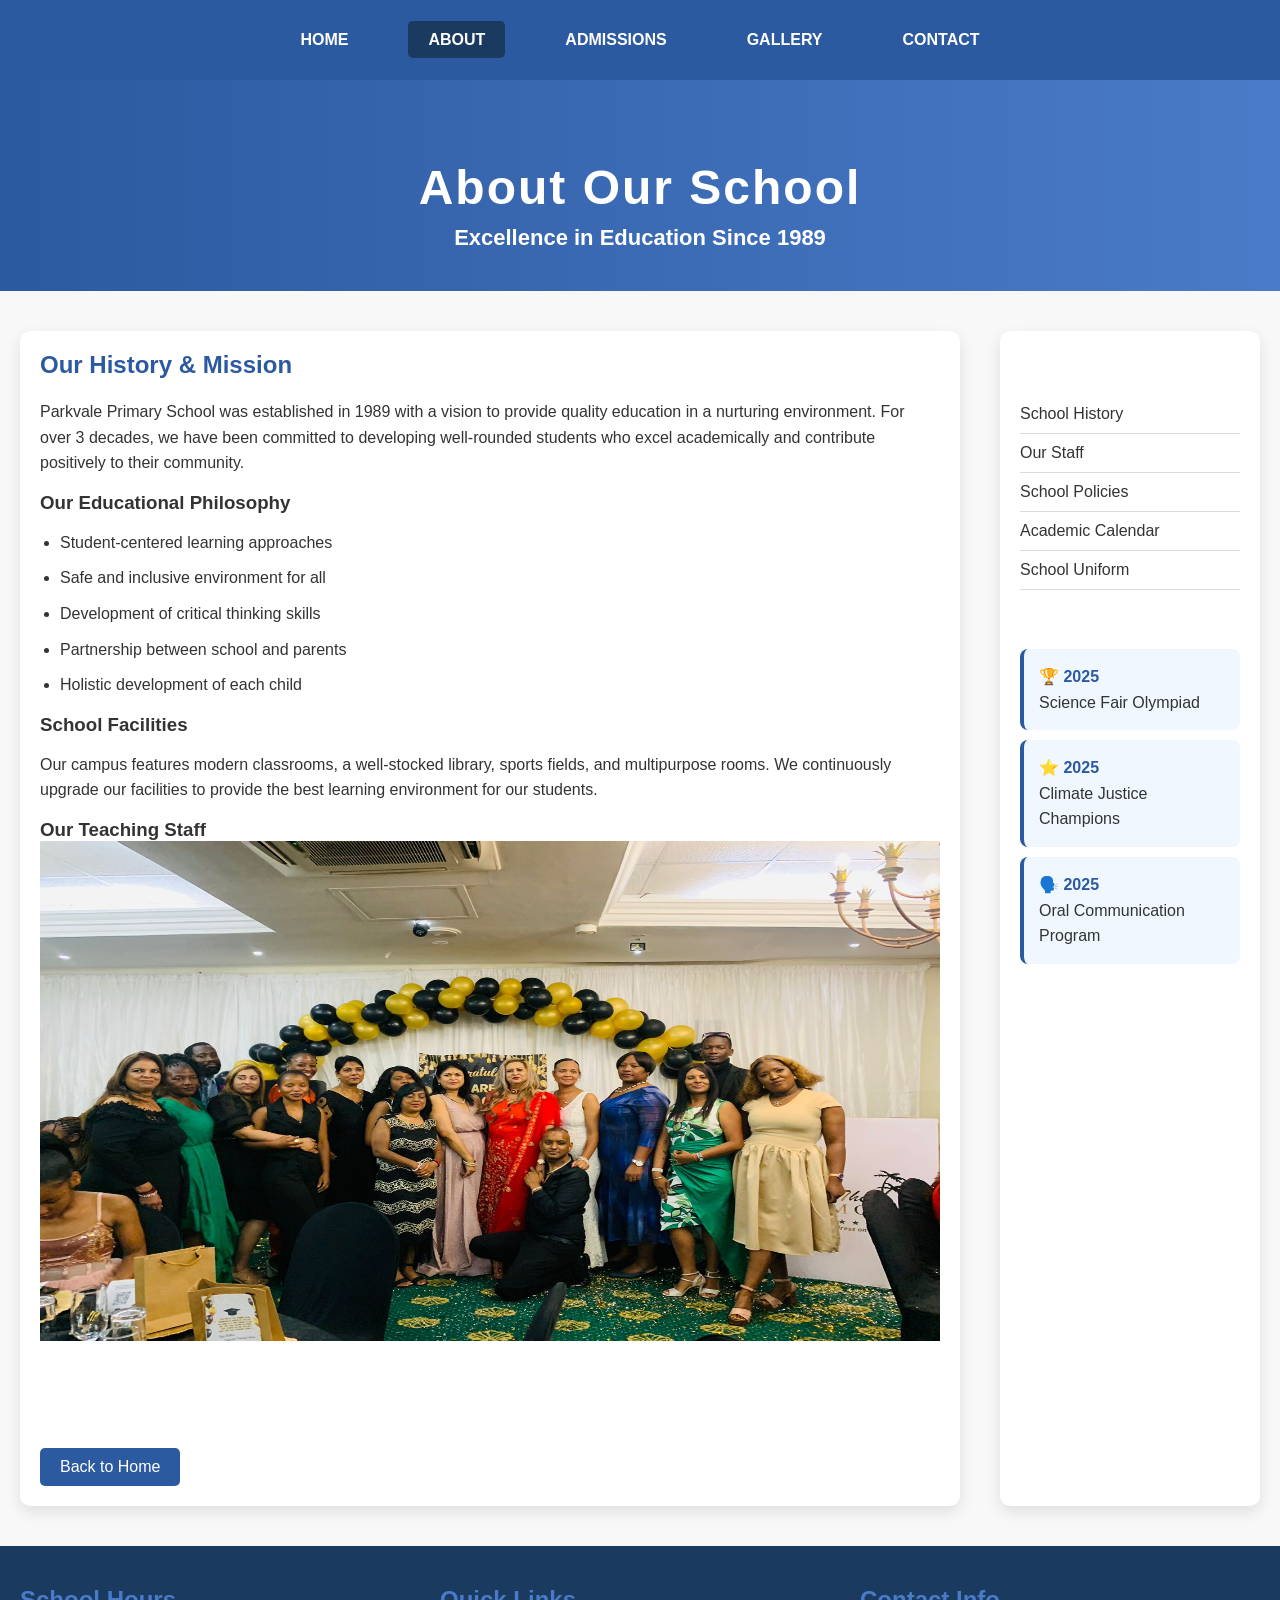
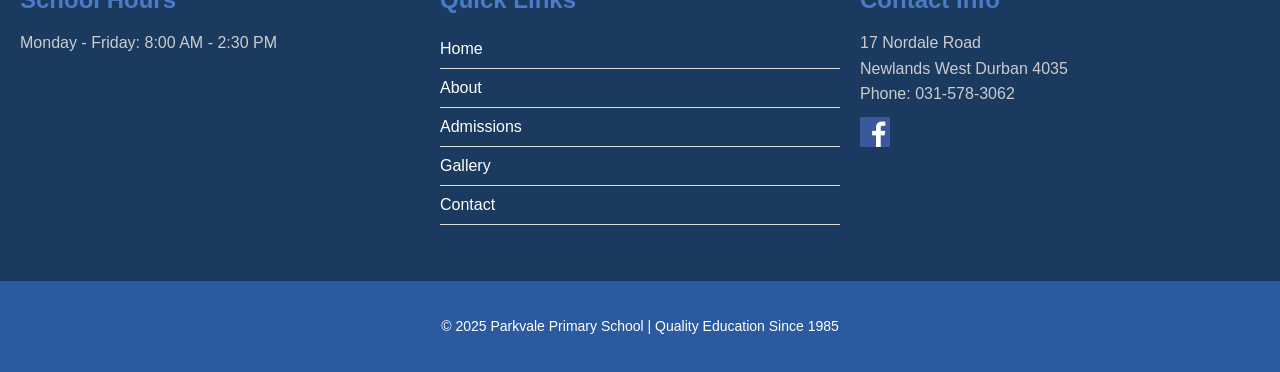
==== about.html @ 7f1f5295 "Add files via upload" ====
<!DOCTYPE html>
<html lang="en">
<head>
    <meta charset="UTF-8">
    <meta name="viewport" content="width=device-width, initial-scale=1.0">
    <title>About Our School - Parkvale Primary</title>
    <link rel="stylesheet" href="style.css">
</head>
<body>

    <!-- Menu - SAME STRUCTURE -->
    <div id="menu">
        <ul>
            <li><a href="index.html">Home</a></li>
            <li><a href="about.html" class="active">About</a></li>
            <li><a href="admissions.html">Admissions</a></li>
            <li><a href="gallery.html">Gallery</a></li>
            <li><a href="contact.html">Contact</a></li>
        </ul>
    </div>

    <!-- Header - SAME STRUCTURE -->
    <div id="header">
        <h1>About Our School</h1>
        <h3>Excellence in Education Since 1989</h3>
    </div>

    <!-- Page Content - SAME STRUCTURE -->
    <div id="page">
        <div id="content">
            <h2>Our History & Mission</h2>
            <p>
                Parkvale Primary School was established in 1989 with a vision to provide 
                quality education in a nurturing environment. For over 3 decades, we have 
                been committed to developing well-rounded students who excel academically 
                and contribute positively to their community.
            </p>

            <h3>Our Educational Philosophy</h3>
            <ul>
                <li>Student-centered learning approaches</li>
                <li>Safe and inclusive environment for all</li>
                <li>Development of critical thinking skills</li>
                <li>Partnership between school and parents</li>
                <li>Holistic development of each child</li>
            </ul>

            <h3>School Facilities</h3>
            <p>
                Our campus features modern classrooms, a well-stocked library, 
                sports fields, and multipurpose rooms. 
                We continuously upgrade our facilities to provide the best learning 
                environment for our students.
            </p>

            <h3>Our Teaching Staff</h3>
            <a href="images/teaching staff.jpg" target="_blank" rel="noopener noreferrer">
                <img src="images/teaching staff.jpg" alt="Our dedicated teaching staff" class="staff-photo" height="500" width="900"/> 
            <p>
                Our qualified and experienced teachers are dedicated to providing 
                personalized attention to each student. We maintain moderate class sizes 
                to ensure every child receives the support they need to succeed.
            </p>

            <a href="index.html" class="back-button">Back to Home</a>
        </div>

        <div id="sidebar">
            <h2>School Information</h2>
            <ul class="styled">
                <li><a href="#">School History</a></li>
                <li><a href="#">Our Staff</a></li>
                <li><a href="#">School Policies</a></li>
                <li><a href="#">Academic Calendar</a></li>
                <li><a href="#">School Uniform</a></li>
            </ul>

            <h2>Achievements</h2>
            <div class="achievement-item">
                <p><strong>🏆 2025</strong><br> Science Fair Olympiad</p>
            </div>
            <div class="achievement-item">
                <p><strong>⭐ 2025</strong><br>Climate Justice Champions</p>
            </div>
            <div class="achievement-item">
                <p><strong>🗣️ 2025</strong><br>Oral Communication Program </p>
            </div>
        </div>
    </div>

    <!-- Footer - SAME STRUCTURE -->
    <div id="footer">
        <div id="box1">
            <h2>School Hours</h2>
            <p>Monday - Friday: 8:00 AM - 2:30 PM<br>
               </p>
        </div>
        <div id="box2">
            <h2>Quick Links</h2>
            <ul class="styled">
                <li><a href="index.html">Home</a></li>
                <li><a href="about.html">About</a></li>
                <li><a href="admissions.html">Admissions</a></li>
                <li><a href="gallery.html">Gallery</a></li>
                <li><a href="contact.html">Contact</a></li>
            </ul>
        </div>
        <div id="box3">
            <h2>Contact Info</h2>
            <p>17 Nordale Road<br>
               Newlands West Durban 4035<br>
               Phone: 031-578-3062</p>
            <a href="https://web.facebook.com/people/Parkvale-Primary-School/61558234884610/?_rdc=1&_rdr#"><img src="images/facebook.png" height="30"/></a>
          
        </div>
    </div>

    <div id="copyright">
        <p>&copy; 2025 Parkvale Primary School | Quality Education Since 1985</p>
    </div>

</body>
</html>
---- style.css ----
/* Reset and base styles - SAME APPROACH */
body {
    margin: 0;
    padding: 0;
    font-family: Arial, sans-serif;
    font-size: 16px;
    color: #333;
    background-color: #f8f8f8;
}

p {
    line-height: 1.6;
}

a {
    text-decoration: none;
    color: #ffffff;
}

h1, h2, h3 {
    margin: 0;
}

/* Menu - SAME STRUCTURE, DIFFERENT COLORS */
#menu {
    background-color: #2c5aa0;
    height: 80px;
    display: flex;
    align-items: center;
    justify-content: center;
}

#menu ul {
    list-style: none;
    margin: 0;
    padding: 0;
    display: flex;
}

#menu li {
    margin: 0 20px;
}

#menu a {
    text-transform: uppercase;
    font-weight: bold;
    font-size: 16px;
    color: #ffffff;
    padding: 10px 20px;
    transition: 0.3s;
    border-radius: 5px;
}

#menu a:hover,
#menu a.active {
    background-color: #1a3a5f;
    color: #fff;
}

/* Header - SAME STRUCTURE, DIFFERENT COLORS */
#header {
    text-align: center;
    padding: 80px 20px 40px 20px;
    background: linear-gradient(to right, #2c5aa0, #4a7bc8);
    color: white;
}

#header h1 {
    font-size: 48px;
    letter-spacing: 2px;
}

#header h3 {
    font-size: 22px;
    margin-top: 10px;
}

/* Banner - SAME STRUCTURE */
#banner {
    width: 100%;
    overflow: hidden;
}

#banner img {
    width: 100%;
    height: 350px;
    object-fit: cover;
}

/* Page Layout - SAME STRUCTURE */
#page {
    display: flex;
    padding: 40px 20px;
    gap: 40px;
}

#content {
    flex: 3;
    background-color: #fff;
    padding: 20px;
    border-radius: 10px;
    box-shadow: 0 6px 15px rgba(0,0,0,0.1);
}

#sidebar {
    flex: 1;
    background-color: #fff;
    padding: 20px;
    border-radius: 10px;
    box-shadow: 0 6px 15px rgba(0,0,0,0.1);
}

/* Content Headings */
#content h2 {
    color: #2c5aa0;
    margin-bottom: 20px;
    font-size: 24px;
}

/* News Grid - NEW CONTENT, SIMILAR LAYOUT TO OLD VEHICLE CARDS */
.news-grid {
    display: flex;
    gap: 20px;
    flex-wrap: wrap;
}

.news-item {
    background-color: #f4f4f4;
    border-radius: 10px;
    padding: 20px;
    width: 300px;
    transition: transform 0.3s;
}

.news-item:hover {
    transform: translateY(-5px);
}

.news-item h3 {
    color: #2c5aa0;
    margin-bottom: 10px;
}

/* Lists */
ul.styled {
    list-style: none;
    padding: 0;
}

ul.styled li {
    padding: 10px 0;
    border-bottom: 1px solid #ddd;
}

/* Footer - SAME STRUCTURE */
#footer {
    display: flex;
    gap: 20px;
    background-color: #1a3a5f;
    color: #fff;
    padding: 40px 20px;
    flex-wrap: wrap;
}

#footer div {
    flex: 1;
}

#footer h2 {
    color: #4a7bc8;
    margin-bottom: 15px;
}

#footer p {
    color: #ccc;
    margin-bottom: 10px;
}

#footer a {
    color: #fff;
}

#footer a:hover {
    color: #4a7bc8;
}

/* Copyright */
#copyright {
    text-align: center;
    background-color: #2c5aa0;
    color: #fff;
    padding: 20px;
    font-size: 14px;
}

/* Sidebar */
#sidebar h2 {
    color: #ffffff;
    margin-bottom: 15px;
}

#sidebar ul.styled li a {
    color: #333;
}

#sidebar ul.styled li a:hover {
    color: #2c5aa0;
}

/* Additional styles for About page */

/* Back button style */
.back-button {
    display: inline-block;
    background-color: #2c5aa0;
    color: white;
    padding: 10px 20px;
    border-radius: 5px;
    margin-top: 20px;
    transition: background-color 0.3s;
}

.back-button:hover {
    background-color: #1a3a5f;
}

/* Achievement items */
.achievement-item {
    background-color: #f0f7ff;
    padding: 15px;
    margin: 10px 0;
    border-radius: 8px;
    border-left: 4px solid #2c5aa0;
}

.achievement-item p {
    margin: 0;
    color: #333;
}

.achievement-item strong {
    color: #2c5aa0;
}

/* Content list styles */
#content ul {
    padding-left: 20px;
}

#content ul li {
    margin-bottom: 10px;
    line-height: 1.6;
}

/* Additional styles for Admissions page */

/* Grade Levels Grid - Similar to old vehicle cards */
.grade-levels {
    display: flex;
    gap: 25px;
    flex-wrap: wrap;
    margin-bottom: 40px;
}

.grade-card {
    background-color: #f4f4f4;
    border-radius: 10px;
    overflow: hidden;
    text-align: center;
    width: 300px;
    transition: transform 0.3s, box-shadow 0.3s;
    border: 1px solid #eaeaea;
}

.grade-card img {
    width: 100%;
    height: 200px;
    object-fit: cover;
}

.grade-card h3 {
    color: #2c5aa0;
    margin: 15px 0 10px 0;
    font-size: 20px;
}

.grade-card p {
    color: #666;
    margin-bottom: 15px;
    padding: 0 15px;
    line-height: 1.5;
}

.grade-card:hover {
    transform: translateY(-5px);
    box-shadow: 0 10px 20px rgba(0,0,0,0.15);
}

/* Admissions Process Steps */
.process-steps {
    display: flex;
    gap: 20px;
    flex-wrap: wrap;
    margin-bottom: 30px;
}

.step {
    background: linear-gradient(to bottom, #2c5aa0, #4a7bc8);
    color: white;
    padding: 25px;
    border-radius: 10px;
    width: 250px;
    text-align: center;
    box-shadow: 0 4px 8px rgba(0,0,0,0.1);
}

.step h3 {
    margin-bottom: 15px;
    font-size: 18px;
}

.step p {
    color: #f0f0f0;
    line-height: 1.5;
}

/* Documents List */
.documents-list {
    background-color: #f0f7ff;
    padding: 20px;
    border-radius: 8px;
    border-left: 4px solid #2c5aa0;
}

.documents-list li {
    padding: 8px 0;
    border-bottom: 1px solid #d1e3ff;
}

.documents-list li:last-child {
    border-bottom: none;
}

/* Date Items */
.date-item {
    background-color: #fff;
    padding: 12px;
    margin: 8px 0;
    border-radius: 6px;
    border-left: 3px solid #2c5aa0;
    box-shadow: 0 2px 4px rgba(0,0,0,0.05);
}

.date-item p {
    margin: 0;
    color: #333;
}

.date-item strong {
    color: #2c5aa0;
}

/* Admissions Contact Box */
.admissions-contact {
    background: linear-gradient(to right, #2c5aa0, #4a7bc8);
    color: white;
    padding: 20px;
    border-radius: 8px;
    margin-top: 20px;
}

.admissions-contact h2 {
    color: white;
    margin-bottom: 15px;
}

.admissions-contact p {
    color: #f0f0f0;
    line-height: 1.6;
}

/* Additional styles for Gallery page */

/* Gallery Categories */
.gallery-category {
    margin-bottom: 40px;
    padding-bottom: 20px;
    border-bottom: 2px solid #eaeaea;
}

.gallery-category h3 {
    color: #2c5aa0;
    margin-bottom: 20px;
    font-size: 22px;
    padding-left: 10px;
    border-left: 4px solid #2c5aa0;
}

/* Photo Grid - Similar to old vehicle gallery */
.photo-grid {
    display: flex;
    gap: 20px;
    flex-wrap: wrap;
    margin-bottom: 20px;
}

.photo-item {
    background-color: #fff;
    border-radius: 8px;
    overflow: hidden;
    width: 300px;
    box-shadow: 0 4px 8px rgba(0,0,0,0.1);
    transition: transform 0.3s, box-shadow 0.3s;
    border: 1px solid #eaeaea;
}

.photo-item:hover {
    transform: translateY(-5px);
    box-shadow: 0 8px 16px rgba(0,0,0,0.15);
}

.photo-item img {
    width: 100%;
    height: 200px;
    object-fit: cover;
    display: block;
}

.photo-item p {
    padding: 15px;
    margin: 0;
    color: #555;
    text-align: center;
    background-color: #f9f9f9;
    border-top: 1px solid #eaeaea;
}

/* Album Items in Sidebar */
.album-item {
    background-color: #f0f7ff;
    padding: 15px;
    margin: 10px 0;
    border-radius: 6px;
    border-left: 3px solid #2c5aa0;
    transition: background-color 0.3s;
}

.album-item:hover {
    background-color: #e1eeff;
}

.album-item h4 {
    color: #2c5aa0;
    margin: 0 0 8px 0;
    font-size: 16px;
}

.album-item p {
    margin: 0;
    color: #666;
    font-size: 14px;
    line-height: 1.4;
}

/* Gallery Info Box */
.gallery-info {
    background: linear-gradient(to right, #2c5aa0, #4a7bc8);
    color: white;
    padding: 20px;
    border-radius: 8px;
    margin-top: 20px;
}

.gallery-info h2 {
    color: white;
    margin-bottom: 15px;
    font-size: 18px;
}

.gallery-info p {
    color: #f0f0f0;
    margin-bottom: 15px;
    line-height: 1.5;
}

.gallery-info strong {
    color: white;
}

/* Active state for gallery categories */
#sidebar ul.styled li a.active {
    color: #2c5aa0;
    font-weight: bold;
    background-color: #f0f7ff;
    padding: 8px 12px;
    border-radius: 4px;
}

/* Additional styles for Contact page */

/* Contact Details */
#contact-details {
    background-color: #f0f7ff;
    padding: 25px;
    border-radius: 8px;
    margin-bottom: 30px;
    border-left: 4px solid #2c5aa0;
}

#contact-details h3 {
    color: #2c5aa0;
    margin-bottom: 15px;
}

ul.style1 {
    list-style: none;
    padding: 0;
}

ul.style1 li {
    padding: 12px 0;
    border-bottom: 1px solid #d1e3ff;
    font-size: 16px;
}

ul.style1 li:last-child {
    border-bottom: none;
}

ul.style1 li strong {
    color: #2c5aa0;
}

/* Location Map */
.location-map {
    margin-bottom: 40px;
}

.location-map h3 {
    color: #2c5aa0;
    margin-bottom: 15px;
}

.map-placeholder {
    background-color: #f8f8f8;
    border-radius: 8px;
    overflow: hidden;
    border: 2px solid #eaeaea;
}

.map-placeholder img {
    width: 100%;
    height: 250px;
    object-fit: cover;
}

.map-placeholder p {
    text-align: center;
    padding: 15px;
    margin: 0;
    color: #666;
    background-color: #fff;
}

/* Contact Form */
#contact-form {
    background-color: #fff;
    padding: 25px;
    border-radius: 8px;
    box-shadow: 0 4px 8px rgba(0,0,0,0.1);
}

#contact-form h3 {
    color: #2c5aa0;
    margin-bottom: 10px;
}

#contact-form p {
    color: #666;
    margin-bottom: 20px;
}

/* Form Styles */
form label {
    font-weight: bold;
    color: #333;
    margin-bottom: 5px;
    display: block;
}

form input[type="text"],
form input[type="email"],
form input[type="tel"],
form select,
form textarea {
    width: 100%;
    padding: 12px;
    border: 2px solid #eaeaea;
    border-radius: 6px;
    font-size: 16px;
    transition: border-color 0.3s;
    box-sizing: border-box;
}

form input[type="text"]:focus,
form input[type="email"]:focus,
form input[type="tel"]:focus,
form select:focus,
form textarea:focus {
    border-color: #2c5aa0;
    outline: none;
}

form textarea {
    resize: vertical;
    min-height: 120px;
}

/* Submit Button */
.btn {
    background-color: #2c5aa0;
    color: white;
    padding: 15px 30px;
    border: none;
    border-radius: 6px;
    font-size: 16px;
    font-weight: bold;
    cursor: pointer;
    transition: background-color 0.3s;
    text-transform: uppercase;
}

.btn:hover {
    background-color: #1a3a5f;
}

/* Department Contacts */
.department-contact {
    background-color: #fff;
    padding: 15px;
    margin: 10px 0;
    border-radius: 6px;
    border-left: 3px solid #2c5aa0;
    box-shadow: 0 2px 4px rgba(0,0,0,0.05);
}

.department-contact h4 {
    color: #2c5aa0;
    margin: 0 0 8px 0;
    font-size: 16px;
}

.department-contact p {
    margin: 0;
    color: #666;
    font-size: 14px;
    line-height: 1.4;
}

/* Emergency Contact */
.emergency-contact {
    background: linear-gradient(to right, #ff0000, #ff0000);
    
    color: white;
    padding: 20px;
    border-radius: 8px;
    margin-top: 20px;
}

.emergency-contact h2 {
    color: rgb(255, 255, 255);
    margin-bottom: 15px;
    font-size: 18px;
}

.emergency-contact p {
    color: #fff;
    margin: 0;
    line-height: 1.5;
}

.emergency-contact strong {
    color: white;
}

/* ========================================= */
/* MOBILE FIXES - WON'T AFFECT DESKTOP */
/* ========================================= */

/* Mobile styles (applies to screens 768px and smaller) */
@media (max-width: 768px) {
    /* Fix menu for mobile */
    #menu {
        height: auto;
        padding: 10px 0;
    }
    
    #menu ul {
        flex-direction: column;
    }
    
    #menu li {
        margin: 5px 0;
    }
    
    #menu a {
        display: block;
        margin: 0 10px;
    }

    /* Fix page layout for mobile */
    #page {
        flex-direction: column;
        padding: 20px 15px;
        gap: 20px;
    }

    /* Fix card layouts for mobile */
    .featured-vehicles,
    .grade-levels,
    .photo-grid,
    .news-grid {
        justify-content: center;
    }
    
    .vehicle-card,
    .grade-card,
    .photo-item,
    .news-item {
        width: 100%;
        max-width: 400px;
    }

    /* Fix process steps for mobile */
    .process-steps {
        flex-direction: column;
        align-items: center;
    }
    
    .step {
        width: 100%;
        max-width: 400px;
    }

    /* Fix footer for mobile */
    #footer {
        flex-direction: column;
        gap: 25px;
        padding: 30px 15px;
    }
}

/* Small mobile adjustments (applies to screens 480px and smaller) */
@media (max-width: 480px) {
    #header h1 {
        font-size: 36px;
    }
    
    #header h3 {
        font-size: 18px;
    }
    
    #banner img {
        height: 250px;
    }
}
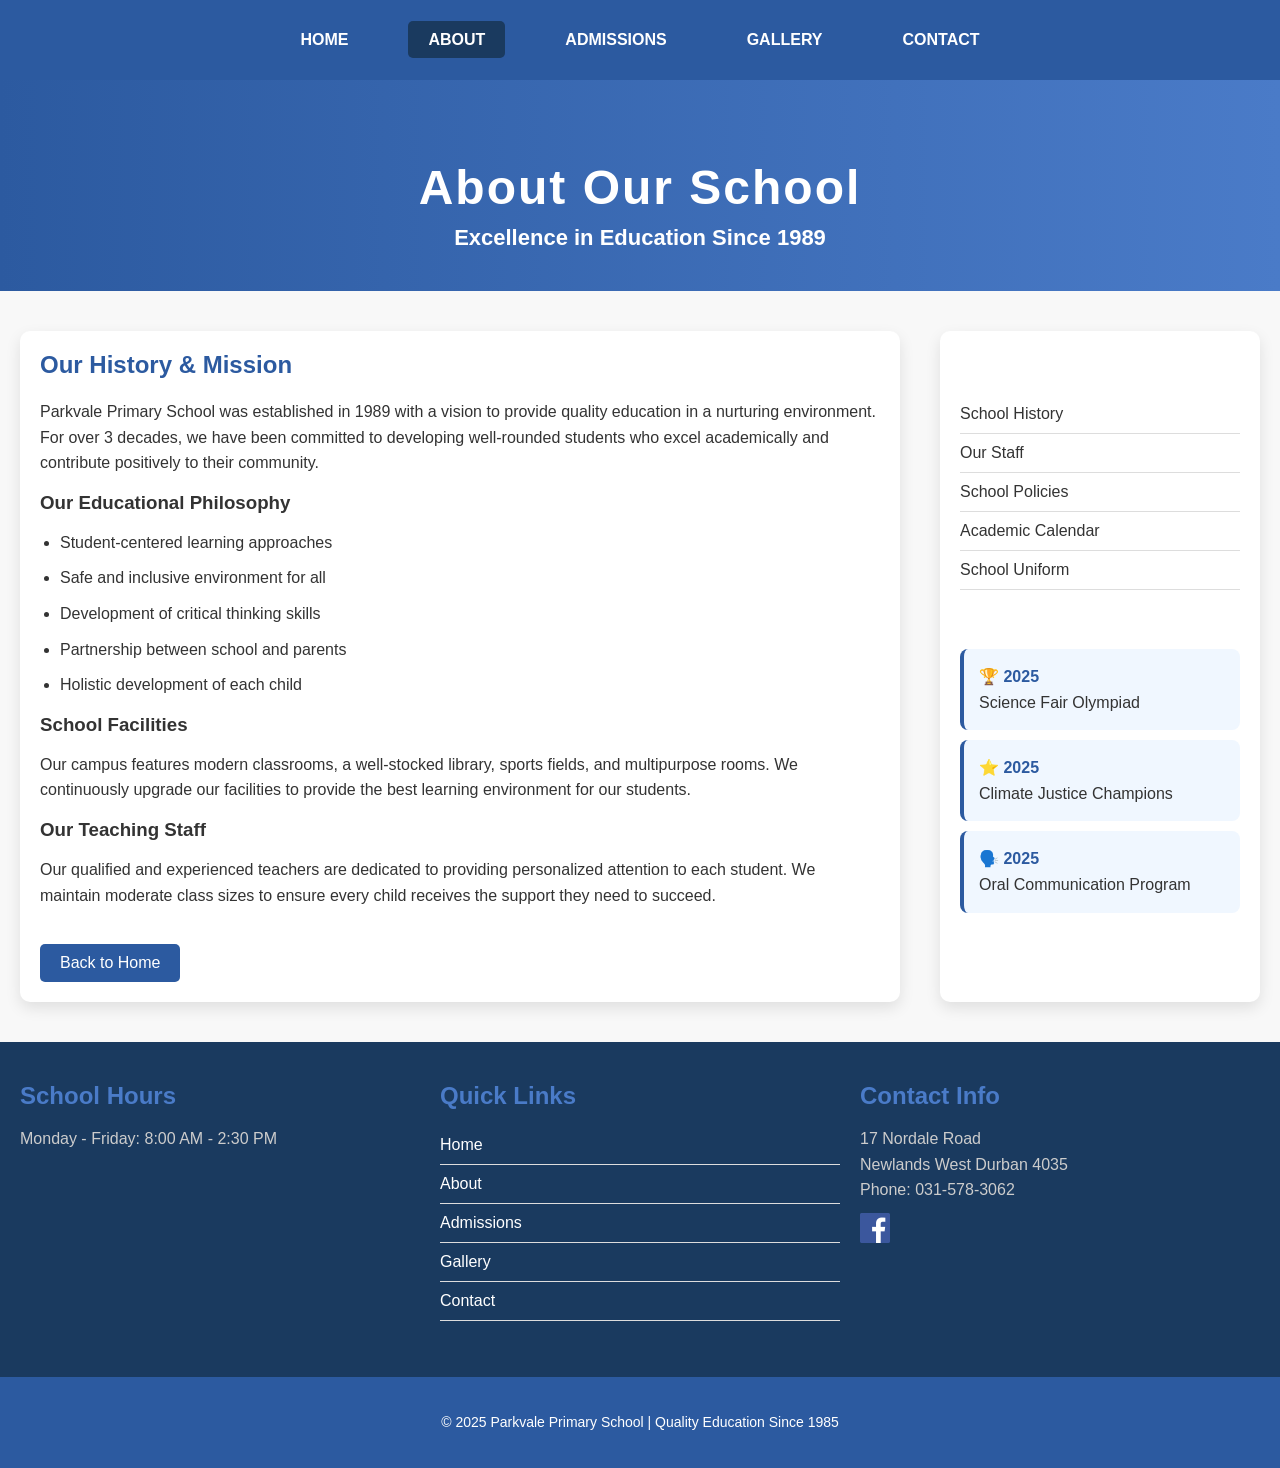
==== commit 8495f4d8: "Fix HTML encoding issues in about.html" ====
--- a/about.html
+++ b/about.html
@@ -54,8 +54,7 @@
             </p>
 
             <h3>Our Teaching Staff</h3>
-            <a href="images/teaching staff.jpg" target="_blank" rel="noopener noreferrer">
-                <img src="images/teaching staff.jpg" alt="Our dedicated teaching staff" class="staff-photo" height="500" width="900"/> 
+            
             <p>
                 Our qualified and experienced teachers are dedicated to providing 
                 personalized attention to each student. We maintain moderate class sizes 
@@ -120,4 +119,5 @@
     </div>
 
 </body>
-</html>+
+</html>
--- a/style.css
+++ b/style.css
@@ -687,80 +687,199 @@
 /* MOBILE FIXES - WON'T AFFECT DESKTOP */
 /* ========================================= */
 
-/* Mobile styles (applies to screens 768px and smaller) */
+/* ===========================
+   MOBILE: 768px and below
+   (Replace your existing max-width:768px block with this)
+   =========================== */
 @media (max-width: 768px) {
-    /* Fix menu for mobile */
+
+    /* Menu: keep items on one row, allow horizontal scroll on very small screens */
     #menu {
         height: auto;
-        padding: 10px 0;
-    }
-    
+        padding: 8px 10px;
+    }
+
     #menu ul {
+        display: flex;
+        flex-direction: row;    /* keep in one row */
+        flex-wrap: nowrap;      /* prevent wrapping to multiple lines */
+        gap: 8px;
+        margin: 0;
+        padding: 8px 10px;
+        overflow-x: auto;       /* allow swipe scrolling */
+        -webkit-overflow-scrolling: touch;
+        align-items: center;
+        justify-content: flex-start;
+    }
+
+    /* remove big horizontal list margins on mobile */
+    #menu li {
+        margin: 0;
+        list-style: none;
+    }
+
+    /* keep links compact and prevent wrapping */
+    #menu a {
+        display: inline-block;
+        padding: 8px 12px;
+        font-size: 14px;
+        white-space: nowrap;
+        border-radius: 6px;
+    }
+
+    #menu a:hover,
+    #menu a.active {
+        background-color: #16314c; /* slightly darker for tap feedback */
+    }
+
+    /* Header: reduce padding/font-size so it doesn't dominate small screens */
+    #header {
+        padding: 30px 14px 20px 14px;
+    }
+
+    #header h1 {
+        font-size: 28px;
+        letter-spacing: 1px;
+    }
+
+    #header h3 {
+        font-size: 16px;
+        margin-top: 8px;
+    }
+
+    /* Banner: make height automatic so image isn't cropped awkwardly */
+    #banner img {
+        width: 100%;
+        height: auto;
+        object-fit: cover;
+        display: block;
+        max-height: 260px;
+    }
+
+    /* Page stacking and spacing */
+    #page {
+        display: flex;
         flex-direction: column;
-    }
-    
-    #menu li {
-        margin: 5px 0;
-    }
-    
-    #menu a {
-        display: block;
-        margin: 0 10px;
-    }
-
-    /* Fix page layout for mobile */
-    #page {
-        flex-direction: column;
-        padding: 20px 15px;
+        padding: 20px 12px;
         gap: 20px;
     }
 
-    /* Fix card layouts for mobile */
-    .featured-vehicles,
-    .grade-levels,
-    .photo-grid,
-    .news-grid {
-        justify-content: center;
-    }
-    
+    #content,
+    #sidebar {
+        width: 100%;
+        padding: 14px;
+        margin: 0;
+    }
+
+    /* Make card-like things full-width but keep max width for readability */
     .vehicle-card,
     .grade-card,
     .photo-item,
     .news-item {
         width: 100%;
-        max-width: 400px;
-    }
-
-    /* Fix process steps for mobile */
+        max-width: 720px;
+    }
+
+    /* News grid becomes single column for readability */
+    .news-grid {
+        display: grid;
+        grid-template-columns: 1fr;
+        gap: 16px;
+    }
+
+    /* Photo grid and grade-levels: single column */
+    .photo-grid,
+    .grade-levels {
+        display: grid;
+        grid-template-columns: 1fr;
+        gap: 16px;
+    }
+
+    /* Process steps stack vertically */
     .process-steps {
+        display: flex;
         flex-direction: column;
-        align-items: center;
-    }
-    
+        gap: 14px;
+        align-items: stretch;
+    }
     .step {
         width: 100%;
-        max-width: 400px;
-    }
-
-    /* Fix footer for mobile */
+    }
+
+    /* Sidebar lists spacing */
+    #sidebar ul.styled li {
+        padding: 12px 0;
+    }
+
+    /* Footer stacks vertically and centers text */
     #footer {
+        display: flex;
         flex-direction: column;
-        gap: 25px;
-        padding: 30px 15px;
-    }
-}
-
-/* Small mobile adjustments (applies to screens 480px and smaller) */
+        gap: 18px;
+        padding: 28px 12px;
+        text-align: center;
+    }
+
+    #footer div {
+        width: 100%;
+        margin: 0 auto;
+    }
+
+    /* copyright */
+    #copyright {
+        padding: 16px 10px;
+        font-size: 13px;
+    }
+
+    /* Make forms and inputs fit nicely */
+    form input[type="text"],
+    form input[type="email"],
+    form input[type="tel"],
+    form select,
+    form textarea {
+        font-size: 15px;
+    }
+
+    /* reduce some shadows and spacing a bit for small screens */
+    #content, #sidebar {
+        box-shadow: 0 4px 10px rgba(0,0,0,0.06);
+        border-radius: 10px;
+    }
+}
+
+/* ===========================
+   SMALL MOBILE: 480px and below
+   (Replace your existing max-width:480px block with this)
+   =========================== */
 @media (max-width: 480px) {
+
+    /* header text smaller */
     #header h1 {
-        font-size: 36px;
-    }
-    
+        font-size: 22px;
+    }
+
     #header h3 {
-        font-size: 18px;
-    }
-    
+        font-size: 14px;
+    }
+
+    /* banner height slightly smaller on tiny phones */
     #banner img {
-        height: 250px;
-    }
-}+        max-height: 200px;
+    }
+
+    /* menu links slightly smaller and tighter */
+    #menu a {
+        font-size: 13px;
+        padding: 7px 10px;
+    }
+
+    /* contact textarea min height reduced so it fits */
+    form textarea {
+        min-height: 100px;
+    }
+
+    /* more compact footer */
+    #footer {
+        padding: 20px 10px;
+    }
+}
